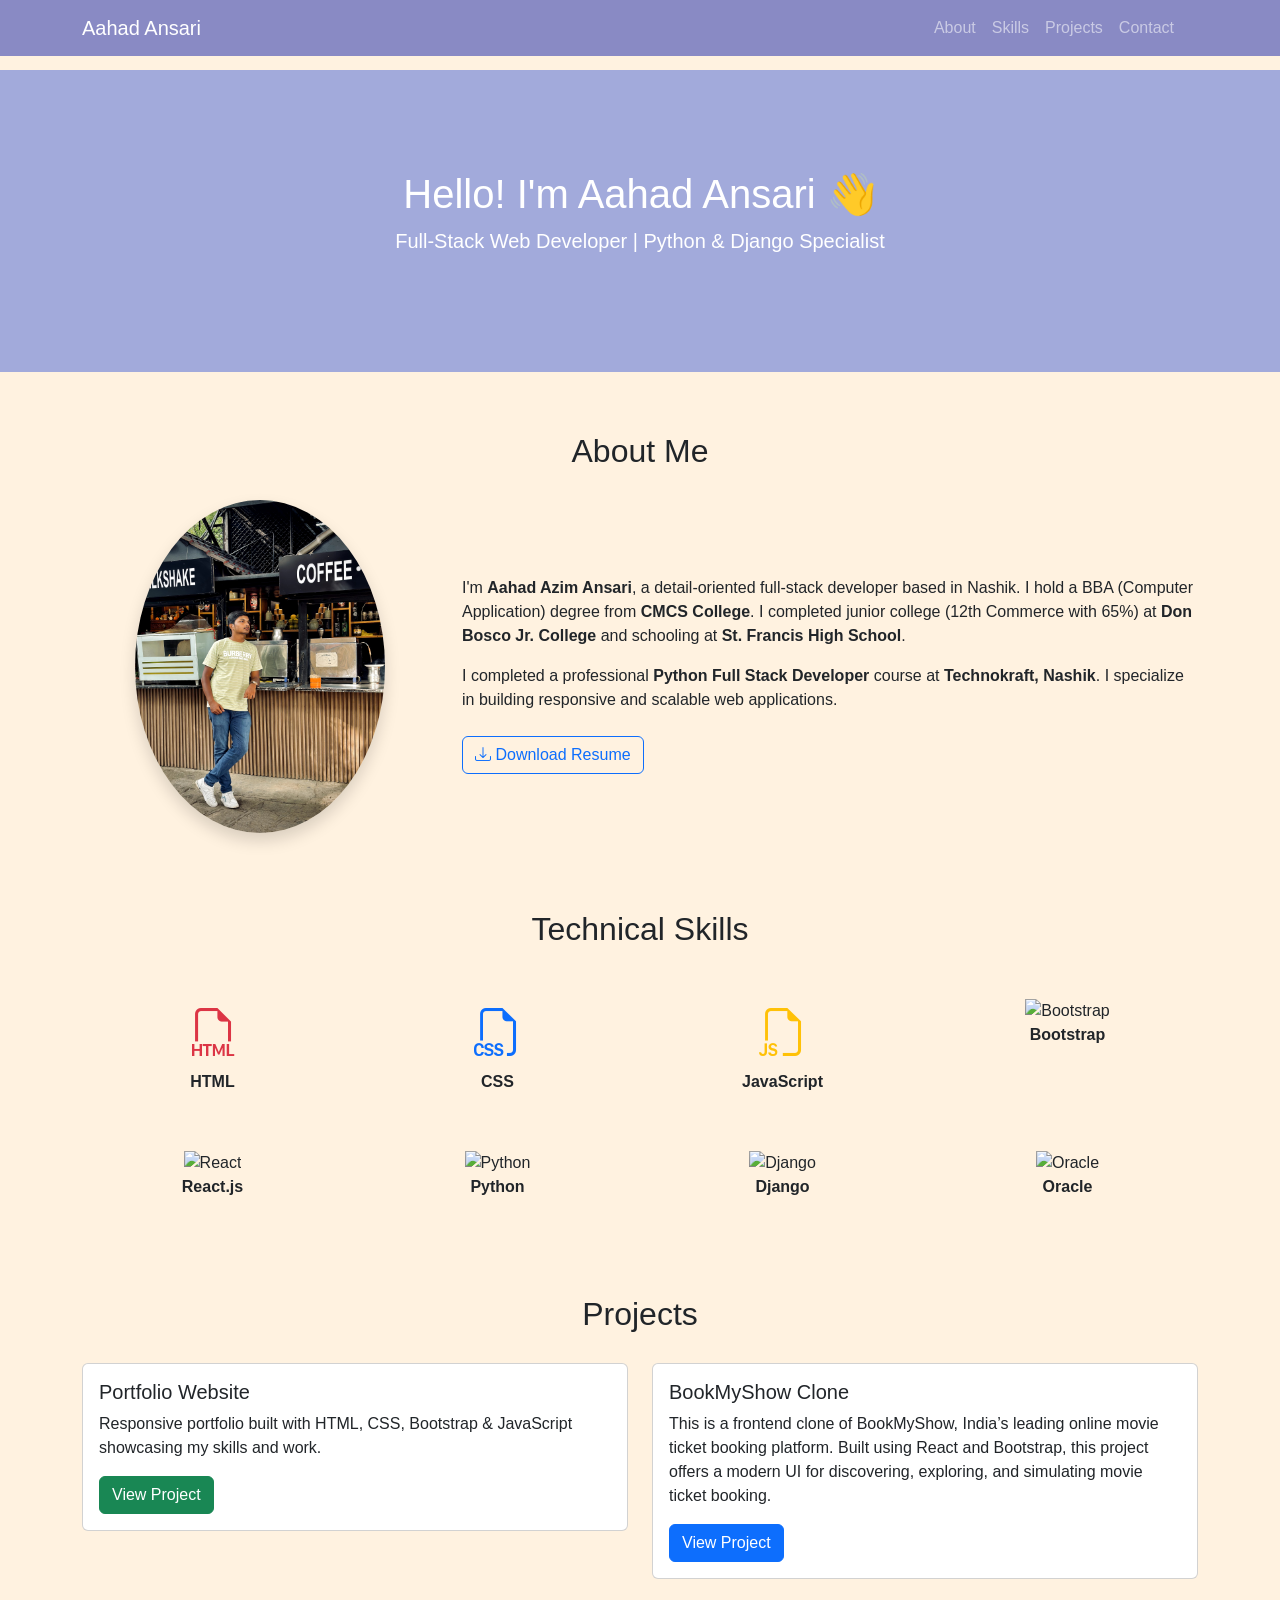
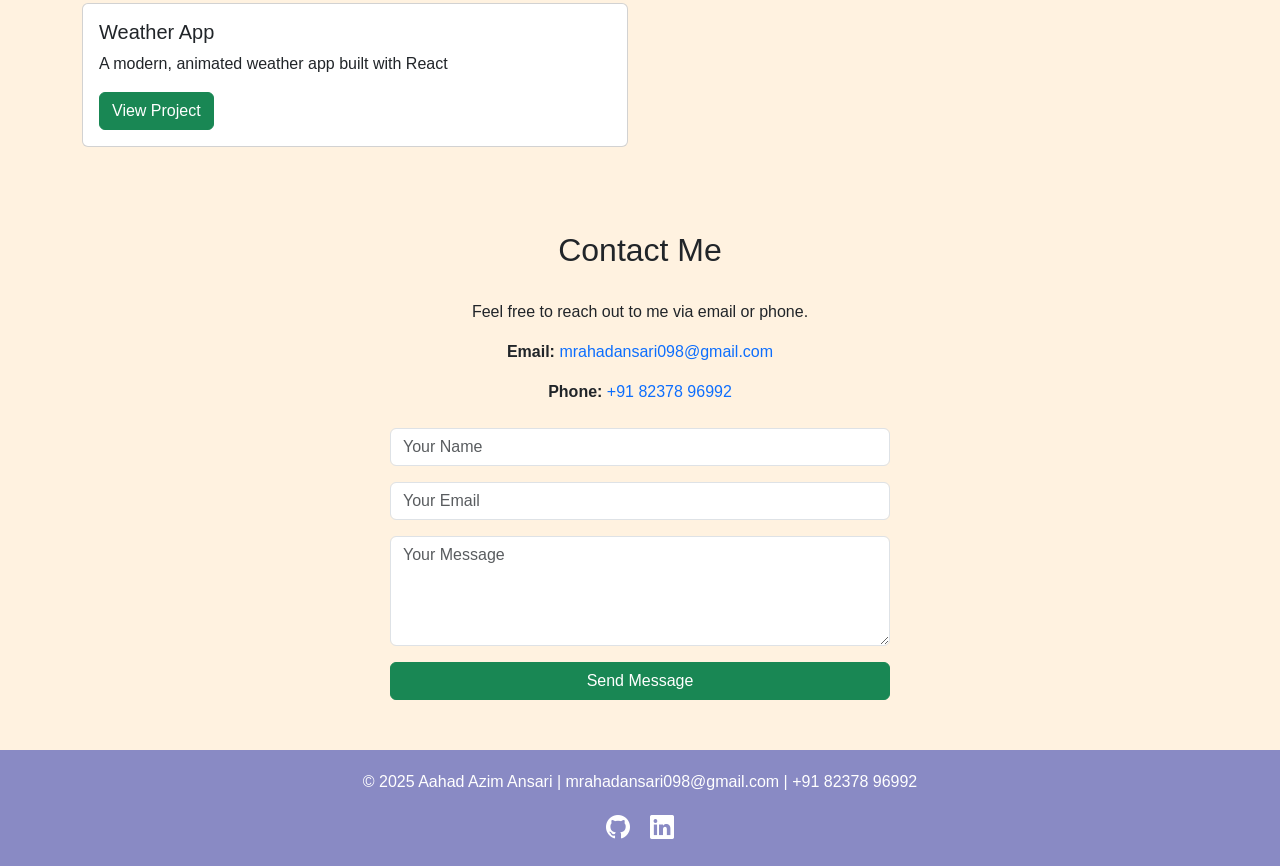
==== index.html @ b1c169b3 "Updated index.html with latest changes" ====
<!DOCTYPE html>
<html lang="en" data-bs-theme="light">
<head>
  <meta charset="UTF-8" />
  <meta name="viewport" content="width=device-width, initial-scale=1" />
  <title>Aahad Azim Ansari | Full-Stack Developer</title>

  <link href="https://cdn.jsdelivr.net/npm/bootstrap@5.3.3/dist/css/bootstrap.min.css" rel="stylesheet" />
  
  <link rel="stylesheet" href="https://cdn.jsdelivr.net/npm/bootstrap-icons@1.10.5/font/bootstrap-icons.css" />
  
  <link href="https://unpkg.com/aos@2.3.4/dist/aos.css" rel="stylesheet" />

  <link rel="stylesheet" href="port.css">

</head>
<body>

  <nav class="navbar navbar-expand-lg navbar-dark  fixed-top">
    <div class="container">
      <a class="navbar-brand" href="#">Aahad Ansari</a>
      <button class="navbar-toggler" type="button" data-bs-toggle="collapse" data-bs-target="#navbarNav">
        <span class="navbar-toggler-icon"></span>
      </button>
      <div class="collapse navbar-collapse justify-content-end" id="navbarNav">
        <ul class="navbar-nav me-3">
          <li class="nav-item"><a class="nav-link" href="#about">About</a></li>
          <li class="nav-item"><a class="nav-link" href="#skills">Skills</a></li>
          <li class="nav-item"><a class="nav-link" href="#projects">Projects</a></li>
          <li class="nav-item"><a class="nav-link" href="#contact">Contact</a></li>
        </ul>
        <!-- <button class="dark-toggle" id="darkModeBtn" title="Toggle dark mode">
          <i class="bi bi-moon-stars-fill"></i>
        </button> -->
      </div>
    </div>
  </nav>

  <header class="hero" >
    <div class="container">
      <h1>Hello! I'm Aahad Ansari 👋</h1>
      <p class="lead">Full-Stack Web Developer | Python & Django Specialist</p>
    </div>
  </header>

  <section id="about" class="container" data-aos="fade-up">
    <h2 class="section-title">About Me</h2>
    <div class="row align-items-center">
      <div class="col-md-4 text-center mb-3">
       <img
        src="ahad.jpg"
        alt="Aahad Azim Ansari"
        class="img-fluid rounded-circle shadow profile-pic"
        data-aos="flip-left"
        data-aos-duration="1000"
       />
      </div>
      <div class="col-md-8">
        <p>
          I'm <strong>Aahad Azim Ansari</strong>, a detail-oriented full-stack developer based in Nashik. I hold a BBA (Computer Application) degree from <strong>CMCS College</strong>. I completed junior college (12th Commerce with 65%) at <strong>Don Bosco Jr. College</strong> and schooling at <strong>St. Francis High School</strong>.
        </p>
        <p>
          I completed a professional <strong>Python Full Stack Developer</strong> course at <strong>Technokraft, Nashik</strong>. I specialize in building responsive and scalable web applications.
        </p>
        <a href="resume.pdf" download class="btn btn-outline-primary mt-2">
          <i class="bi bi-download"></i> Download Resume
        </a>
      </div>
    </div>
  </section>

  <section id="skills" class="container" data-aos="fade-up">
    <h2 class="section-title">Technical Skills</h2>
    <div class="row text-center">
      <div class="col-md-3 col-6 skill-item" data-aos="fade-up" data-aos-delay="100">
        <i class="bi bi-filetype-html skill-icon text-danger"></i>
        <p><strong>HTML</strong></p>
      </div>
      <div class="col-md-3 col-6 skill-item" data-aos="fade-up" data-aos-delay="200">
        <i class="bi bi-filetype-css skill-icon text-primary"></i>
        <p><strong>CSS</strong></p>
      </div>
      <div class="col-md-3 col-6 skill-item" data-aos="fade-up" data-aos-delay="300">
        <i class="bi bi-filetype-js skill-icon text-warning"></i>
        <p><strong>JavaScript</strong></p>
      </div>
      <div class="col-md-3 col-6 skill-item" data-aos="fade-up" data-aos-delay="400">
        <img src="https://getbootstrap.com/docs/5.3/assets/brand/bootstrap-logo-shadow.png" alt="Bootstrap" width="40" />
        <p><strong>Bootstrap</strong></p>
      </div>
      <div class="col-md-3 col-6 skill-item" data-aos="fade-up" data-aos-delay="500">
        <img src="https://upload.wikimedia.org/wikipedia/commons/a/a7/React-icon.svg" alt="React" width="40" />
        <p><strong>React.js</strong></p>
      </div>
      <div class="col-md-3 col-6 skill-item" data-aos="fade-up" data-aos-delay="600">
        <img src="https://upload.wikimedia.org/wikipedia/commons/c/c3/Python-logo-notext.svg" alt="Python" width="40" />
        <p><strong>Python</strong></p>
      </div>
      <div class="col-md-3 col-6 skill-item" data-aos="fade-up" data-aos-delay="700">
        <img src="https://static.djangoproject.com/img/logos/django-logo-negative.svg" alt="Django" width="70" />
        <p><strong>Django</strong></p>
      </div>
      <div class="col-md-3 col-6 skill-item" data-aos="fade-up" data-aos-delay="800">
        <img src="https://upload.wikimedia.org/wikipedia/commons/5/50/Oracle_logo.svg" alt="Oracle" width="60" />
        <p><strong>Oracle</strong></p>
      </div>
    </div>
  </section>

  <section id="projects" class="container" data-aos="fade-up">
    <h2 class="section-title">Projects</h2>
    <div class="row">
      <div class="col-md-6 mb-4" data-aos="zoom-in-up">
        <div class="card">
          <div class="card-body">
            <h5 class="card-title">Portfolio Website</h5>
            <p class="card-text">Responsive portfolio built with HTML, CSS, Bootstrap & JavaScript showcasing my skills and work.</p>
            <a href="#" class="btn btn-success" target="_blank" >View Project</a>
          </div>
        </div>
      </div>
      <div class="col-md-6 mb-4" data-aos="zoom-in-up">
        <div class="card">
          <div class="card-body">
            <h5 class="card-title">BookMyShow Clone</h5>
            <p class="card-text">This is a frontend clone of BookMyShow, India’s leading online movie ticket booking platform. Built using React and Bootstrap, this project offers a modern UI for discovering, exploring, and simulating movie ticket booking.</p>
            <a href="https://bookmyshow-clone-psi-bice.vercel.app/" class="btn btn-primary" target="_blank">View Project</a>
          </div>
        </div>
      </div>
      <div class="col-md-6 mb-4" data-aos="zoom-in-up">
        <div class="card">
          <div class="card-body">
            <h5 class="card-title">Weather App</h5>
            <p class="card-text">A modern, animated weather app built with React</p>
            <a href="https://weather-app-eight-alpha-33.vercel.app/" class="btn btn-success" target="_blank" >View Project</a>
          </div>
        </div>
      </div>
    </div>
  </section>

  <section id="contact" class="container" data-aos="fade-up">
    <h2 class="section-title">Contact Me</h2>
    <p class="text-center">Feel free to reach out to me via email or phone.</p>
    <div class="text-center mb-4">
      <p><strong>Email:</strong> <a href="mailto:mrahadansari098@gmail.com">mrahadansari098@gmail.com</a></p>
      <p><strong>Phone:</strong> <a href="tel:+918237896992">+91 82378 96992</a></p>
    </div>
    <form  method="POST" class="mx-auto" style="max-width: 500px;">
      <div class="mb-3">
        <input type="text" name="name" class="form-control" placeholder="Your Name" required />
      </div>
      <div class="mb-3">
        <input type="email" name="email" class="form-control" placeholder="Your Email" required />
      </div>
      <div class="mb-3">
        <textarea name="message" class="form-control" placeholder="Your Message" rows="4" required></textarea>
      </div>
      <button type="submit" class="btn btn-success w-100">Send Message</button>
    </form>
  </section>

  <footer>
    <p>&copy; 2025 Aahad Azim Ansari | 
      <a href="mailto:mrahadansari098@gmail.com" class="text-white">mrahadansari098@gmail.com</a> | 
      <a href="tel:+918237896992" class="text-white">+91 82378 96992</a>
    </p>
    <div class="mt-2">
      <a href="https://github.com/Aahad098" target="_blank" class="text-white me-3">
        <i class="bi bi-github" style="font-size: 1.5rem;"></i>
      </a>
      <a href="https://www.linkedin.com/in/%F0%9D%99%B0%F0%9D%9A%8A%F0%9D%9A%91%F0%9D%9A%8A%F0%9D%9A%8D-%F0%9D%99%B0%F0%9D%9A%97%F0%9D%9A%9C%F0%9D%9A%8A%F0%9D%9A%9B%F0%9D%9A%92-953450250" target="_blank" class="text-white">
        <i class="bi bi-linkedin" style="font-size: 1.5rem;"></i>
      </a>
    </div>
  </footer>

  <script src="https://cdn.jsdelivr.net/npm/bootstrap@5.3.3/dist/js/bootstrap.bundle.min.js"></script>
  <script src="https://unpkg.com/aos@2.3.4/dist/aos.js"></script>
  <script>
    AOS.init();

    const darkBtn = document.getElementById('darkModeBtn');
    darkBtn.addEventListener('click', () => {
      const html = document.documentElement;
      const isDark = html.getAttribute('data-bs-theme') === 'dark';
      html.setAttribute('data-bs-theme', isDark ? 'light' : 'dark');
      darkBtn.innerHTML = isDark 
        ? '<i class="bi bi-moon-stars-fill"></i>'
        : '<i class="bi bi-sun-fill"></i>';
    });

          
  </script>
</body>
</html>
---- port.css ----
body {
      font-family: 'Segoe UI', sans-serif;
      padding-top: 70px;
      transition: background-color 0.3s, color 0.3s;
      background-color: #FFF2E0;
    }
    nav{
      background-color: #898AC4;
    }
    .hero {
      background-color: #A2AADB;
      color: white;
      padding: 100px 0;
      text-align: center;
    }

    .profile-pic {
      max-width: 250px;
      transition: transform 0.5s ease, box-shadow 0.5s ease;
      border-radius: 50%;
      cursor: pointer;
      animation: pulse-glow 2s infinite ease-in-out;
      box-shadow: 0 0 0 rgba(23, 162, 184, 0.7);
     }

/* Hover Effect */
.profile-pic:hover {
  transform: scale(1.08) rotate(-2deg);
  box-shadow: 0 12px 30px rgba(0, 0, 0, 0.3), 0 0 20px rgba(23, 162, 184, 0.6);
 }

/* Click Effect */
.profile-pic.clicked {
  animation: bounce 0.6s ease;
  box-shadow: 0 0 0 6px rgba(40, 167, 69, 0.4);
}

/* Keyframes */
@keyframes bounce {
  0%, 100% {
    transform: scale(1);
  }
  30% {
    transform: scale(1.2);
  }
  50% {
    transform: scale(0.95);
  }
  70% {
    transform: scale(1.05);
  }
}

@keyframes pulse-glow {
  0% {
    box-shadow: 0 0 0 0 rgba(23, 162, 184, 0.5);
  }
  70% {
    box-shadow: 0 0 0 10px rgba(23, 162, 184, 0);
  }
  100% {
    box-shadow: 0 0 0 0 rgba(23, 162, 184, 0);
  }
}
    .section-title {
      margin-top: 60px;
      margin-bottom: 30px;
      text-align: center;
    }
    .skill-icon {
      font-size: 3rem;
      margin-bottom: 10px;
    }
    .skill-item {
      padding: 20px;
    }
    .card:hover {
      transform: scale(1.03);
      transition: transform 0.3s ease;
    }
    footer {
      background: #898AC4;
      color: white;
      text-align: center;
      padding: 20px 0;
      margin-top: 50px;
    }
    a {
      text-decoration: none;
    }
    .dark-toggle {
      border: none;
      background: transparent;
      color: white;
      font-size: 1.3rem;
    }
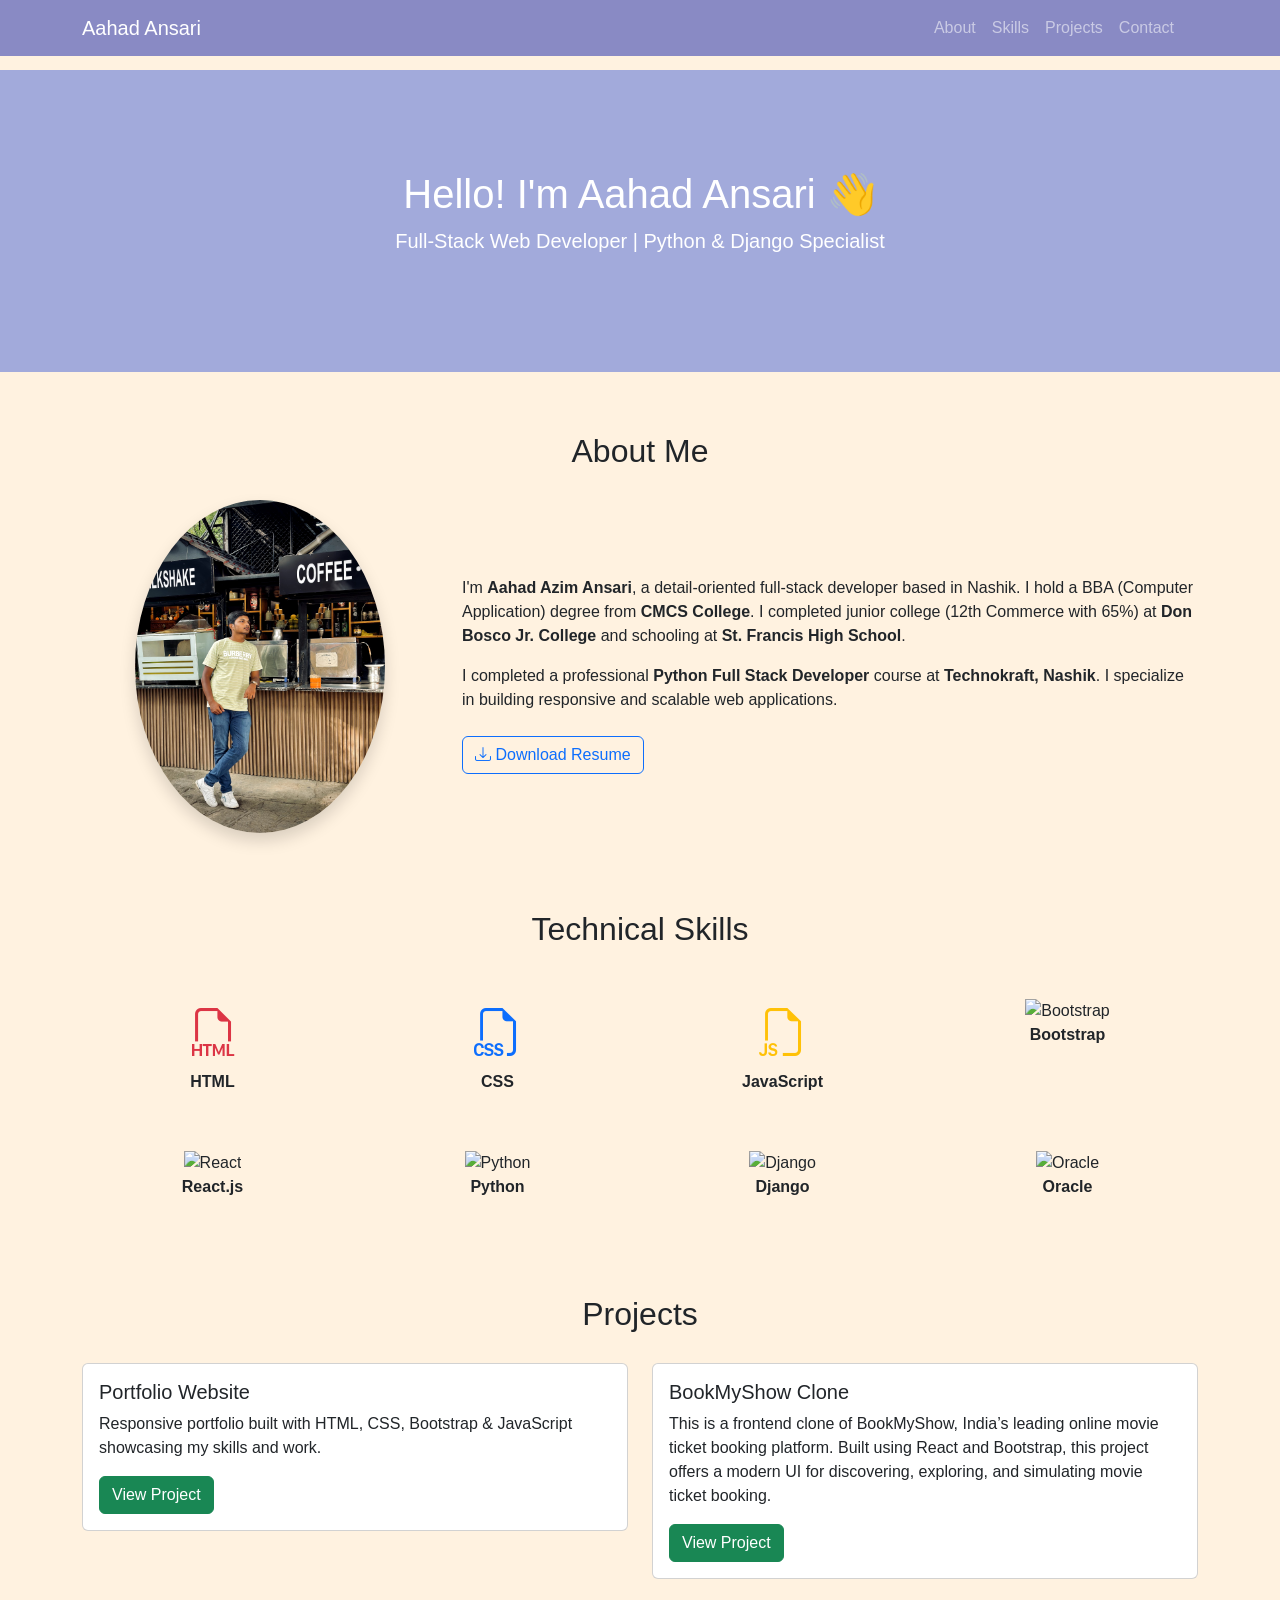
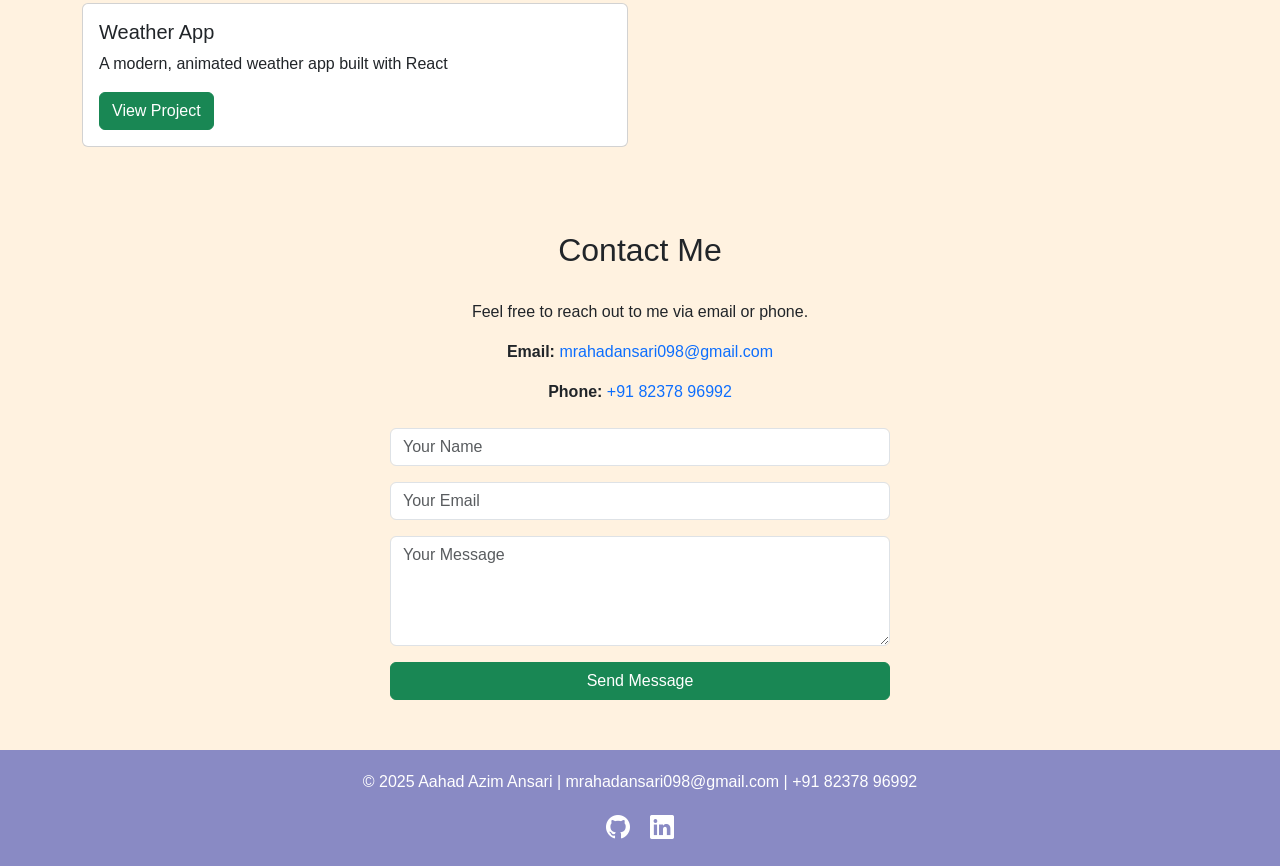
==== commit 82dd71fd: "Updated index.html with latest changes" ====
--- a/index.html
+++ b/index.html
@@ -124,7 +124,7 @@
           <div class="card-body">
             <h5 class="card-title">BookMyShow Clone</h5>
             <p class="card-text">This is a frontend clone of BookMyShow, India’s leading online movie ticket booking platform. Built using React and Bootstrap, this project offers a modern UI for discovering, exploring, and simulating movie ticket booking.</p>
-            <a href="https://bookmyshow-clone-psi-bice.vercel.app/" class="btn btn-primary" target="_blank">View Project</a>
+            <a href="https://bookmyshow-clone-psi-bice.vercel.app/" class="btn btn-success" target="_blank">View Project</a>
           </div>
         </div>
       </div>
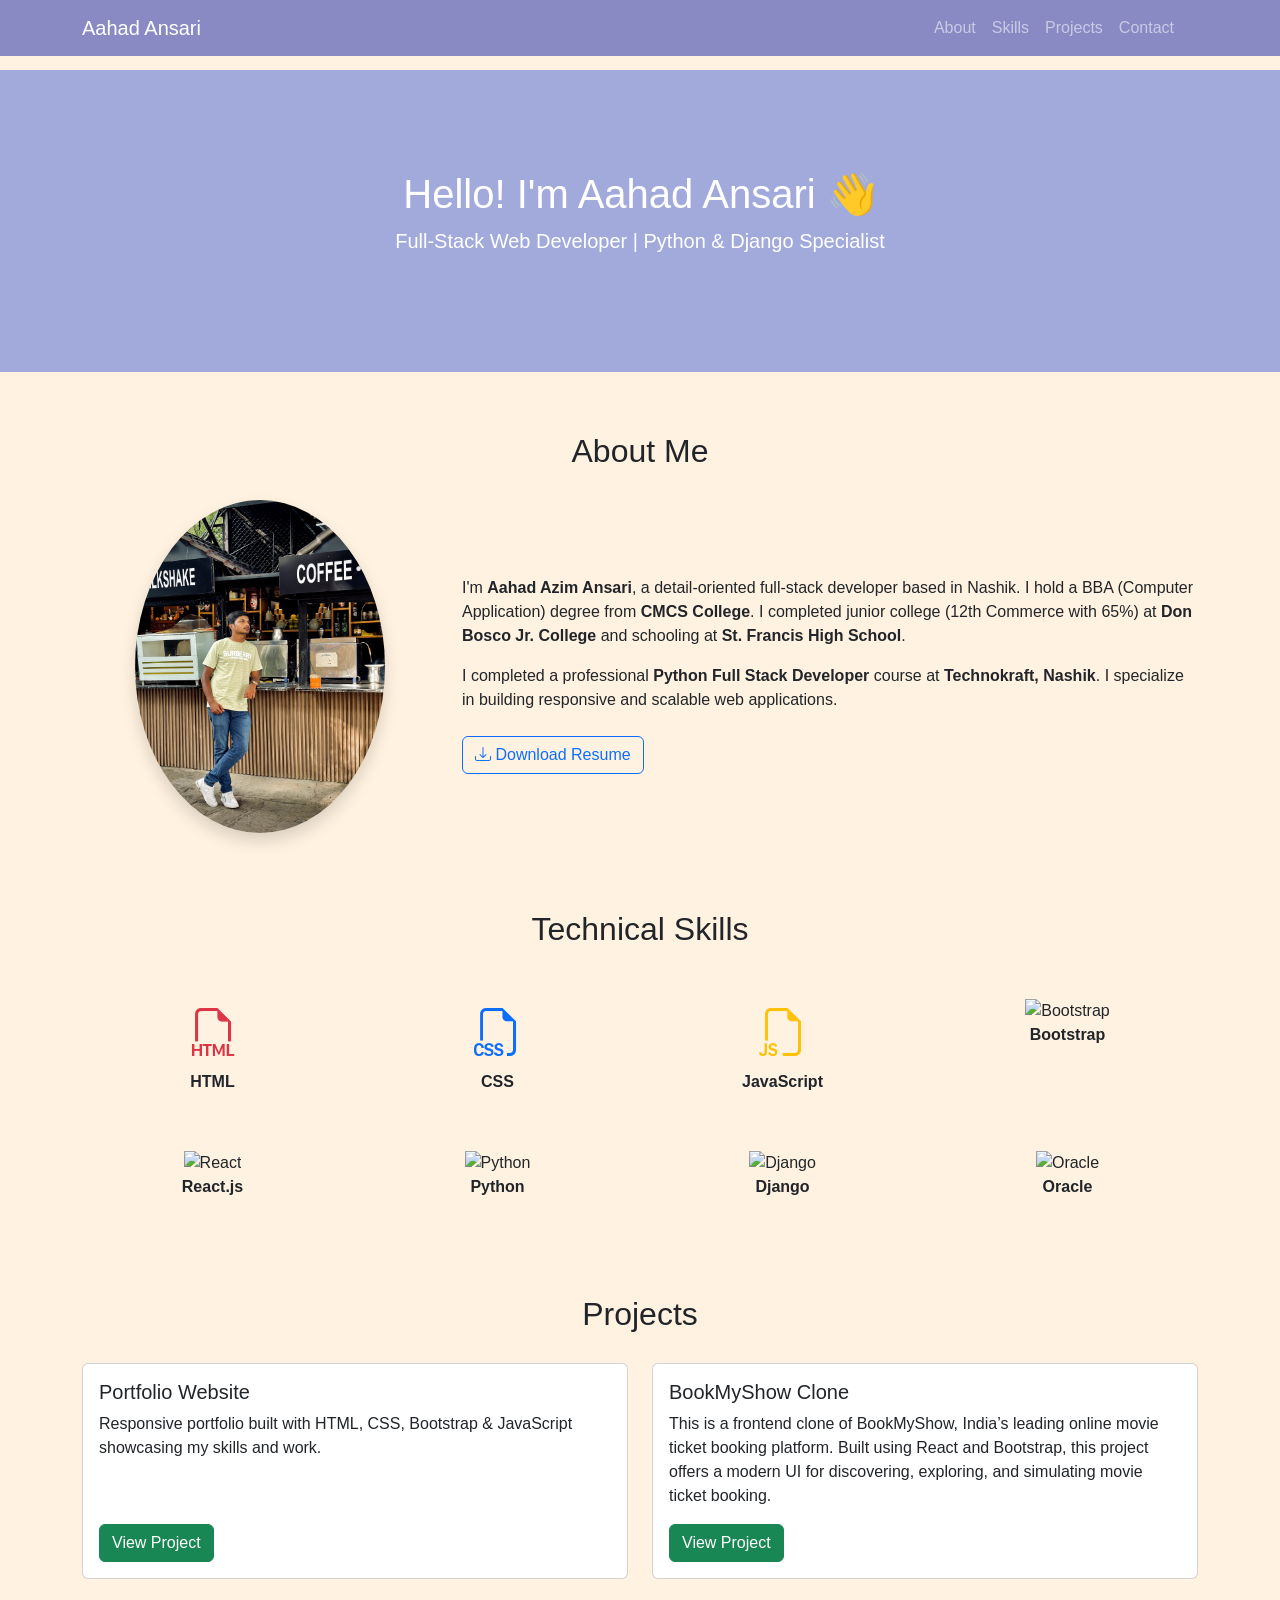
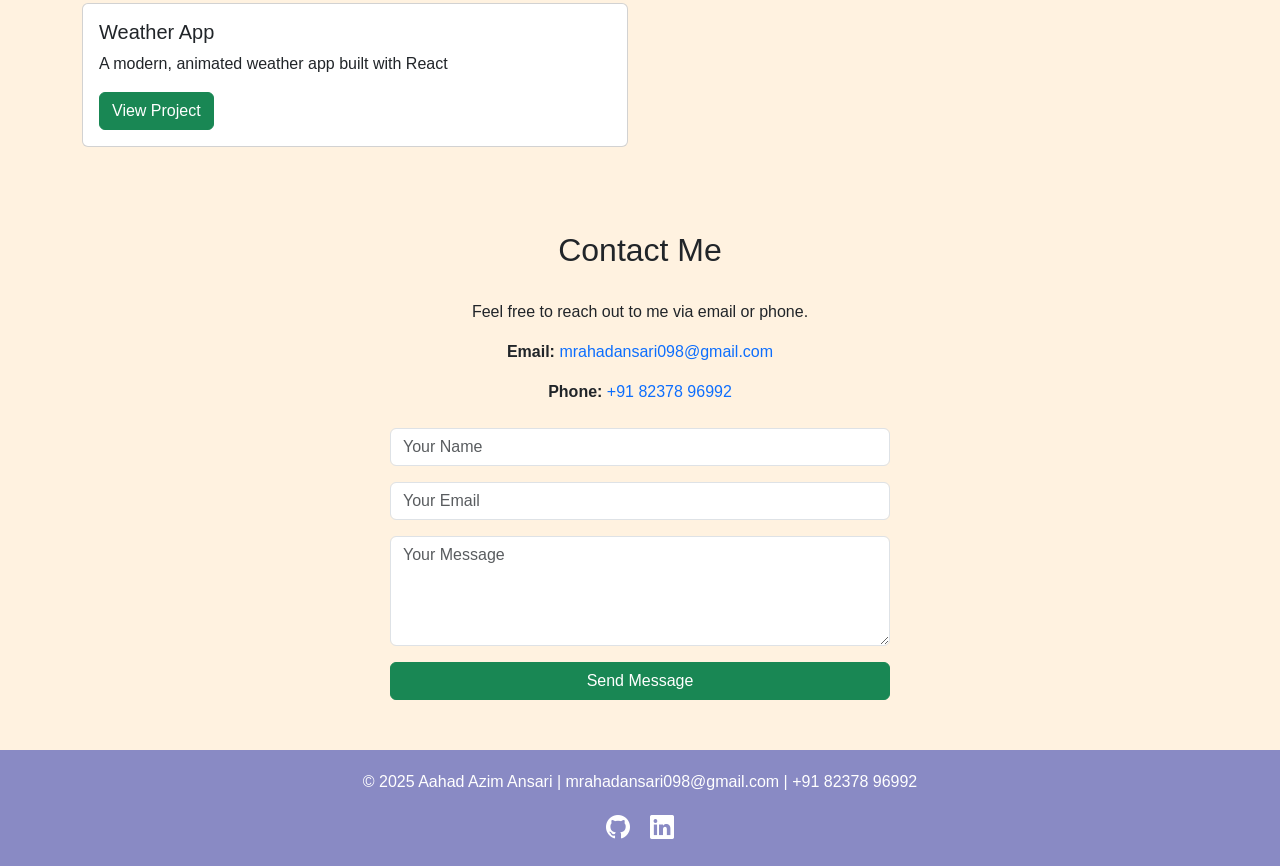
==== commit ce261a6a: "Updated index.html with latest changes" ====
--- a/index.html
+++ b/index.html
@@ -114,7 +114,7 @@
         <div class="card">
           <div class="card-body">
             <h5 class="card-title">Portfolio Website</h5>
-            <p class="card-text">Responsive portfolio built with HTML, CSS, Bootstrap & JavaScript showcasing my skills and work.</p>
+            <p class="card-text">Responsive portfolio built with HTML, CSS, Bootstrap & JavaScript showcasing my skills and work.</p><br><br>
             <a href="#" class="btn btn-success" target="_blank" >View Project</a>
           </div>
         </div>
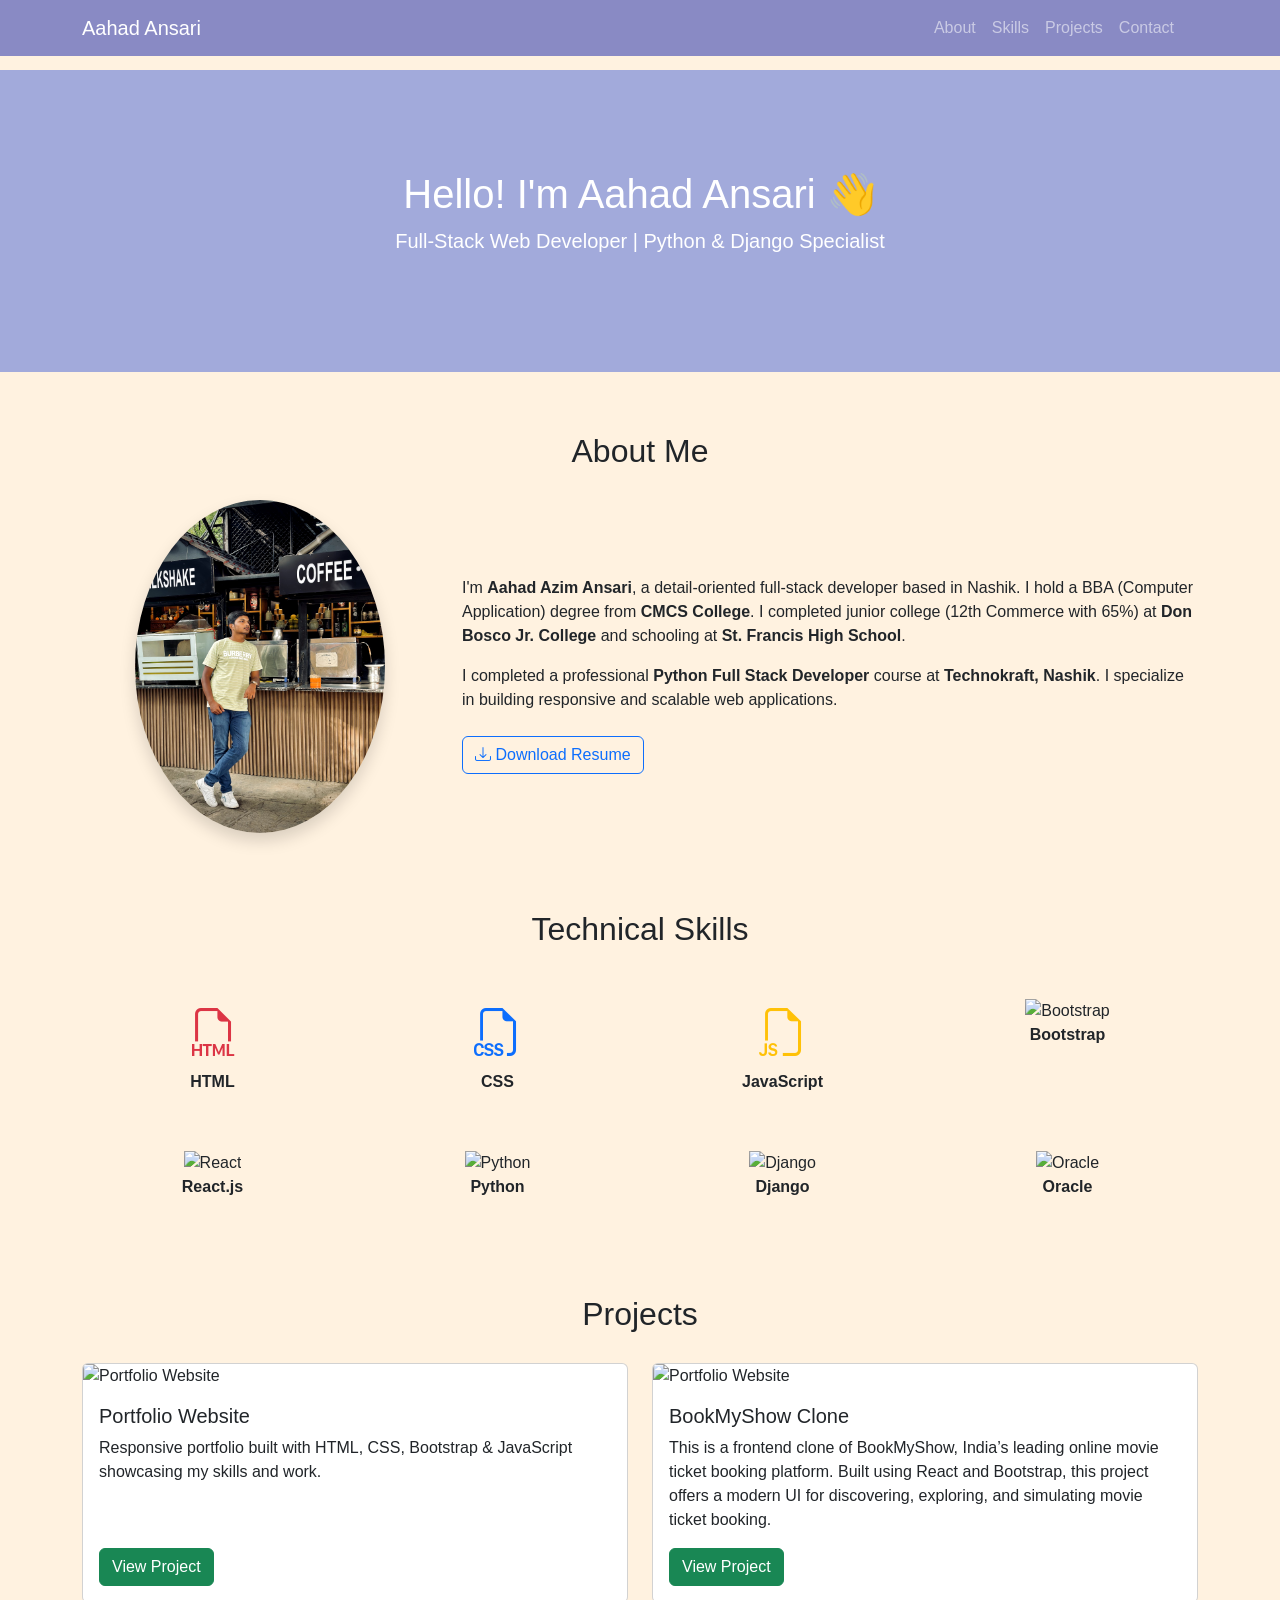
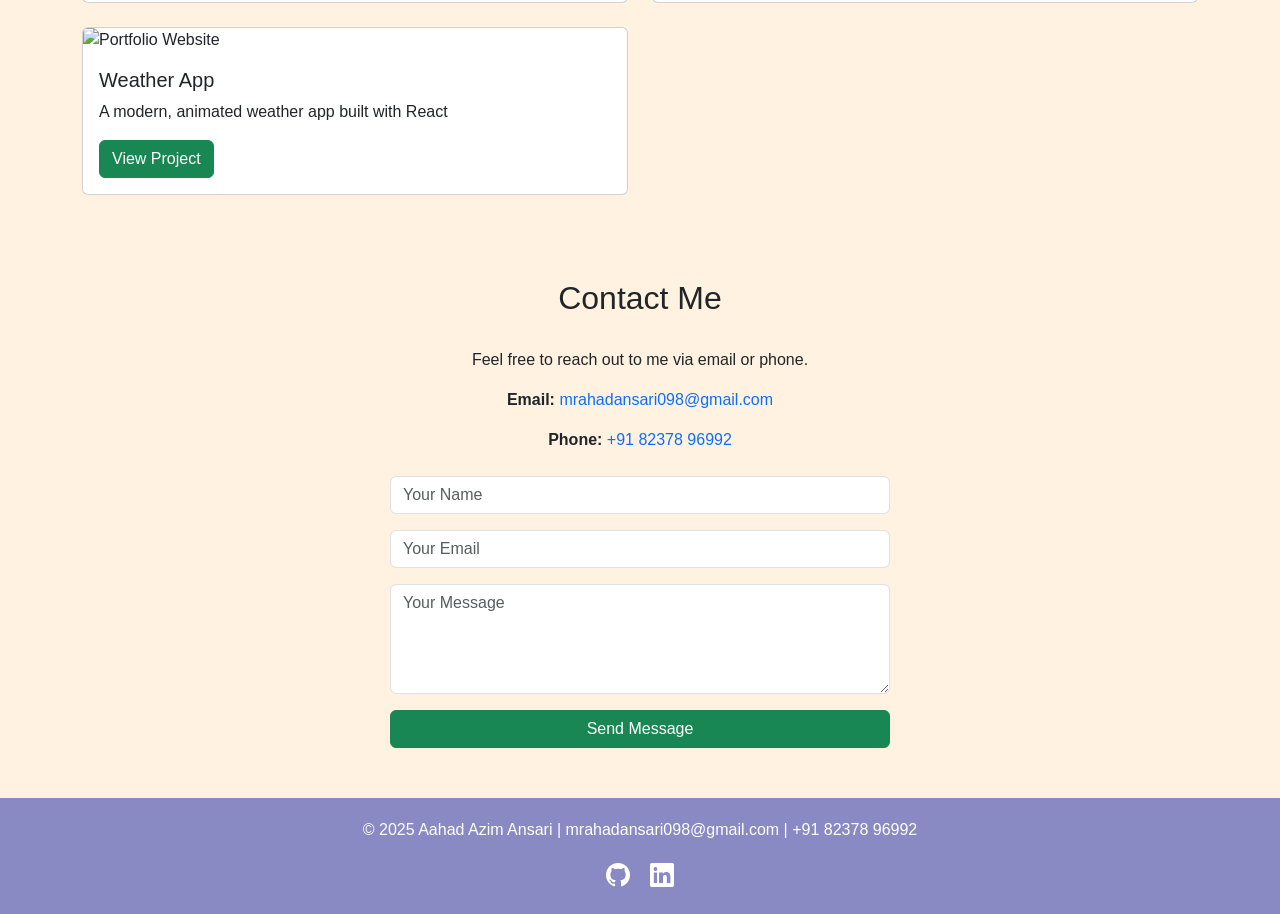
==== commit 154c7763: "Updated index.html with latest changes" ====
--- a/index.html
+++ b/index.html
@@ -112,6 +112,7 @@
     <div class="row">
       <div class="col-md-6 mb-4" data-aos="zoom-in-up">
         <div class="card">
+          <img src="portfolio.png" class="card-img-top" alt="Portfolio Website">
           <div class="card-body">
             <h5 class="card-title">Portfolio Website</h5>
             <p class="card-text">Responsive portfolio built with HTML, CSS, Bootstrap & JavaScript showcasing my skills and work.</p><br><br>
@@ -121,6 +122,7 @@
       </div>
       <div class="col-md-6 mb-4" data-aos="zoom-in-up">
         <div class="card">
+          <img src="cloneweb.png" class="card-img-top" alt="Portfolio Website">
           <div class="card-body">
             <h5 class="card-title">BookMyShow Clone</h5>
             <p class="card-text">This is a frontend clone of BookMyShow, India’s leading online movie ticket booking platform. Built using React and Bootstrap, this project offers a modern UI for discovering, exploring, and simulating movie ticket booking.</p>
@@ -130,6 +132,7 @@
       </div>
       <div class="col-md-6 mb-4" data-aos="zoom-in-up">
         <div class="card">
+           <img src="wheather.png" class="card-img-top" alt="Portfolio Website">
           <div class="card-body">
             <h5 class="card-title">Weather App</h5>
             <p class="card-text">A modern, animated weather app built with React</p>
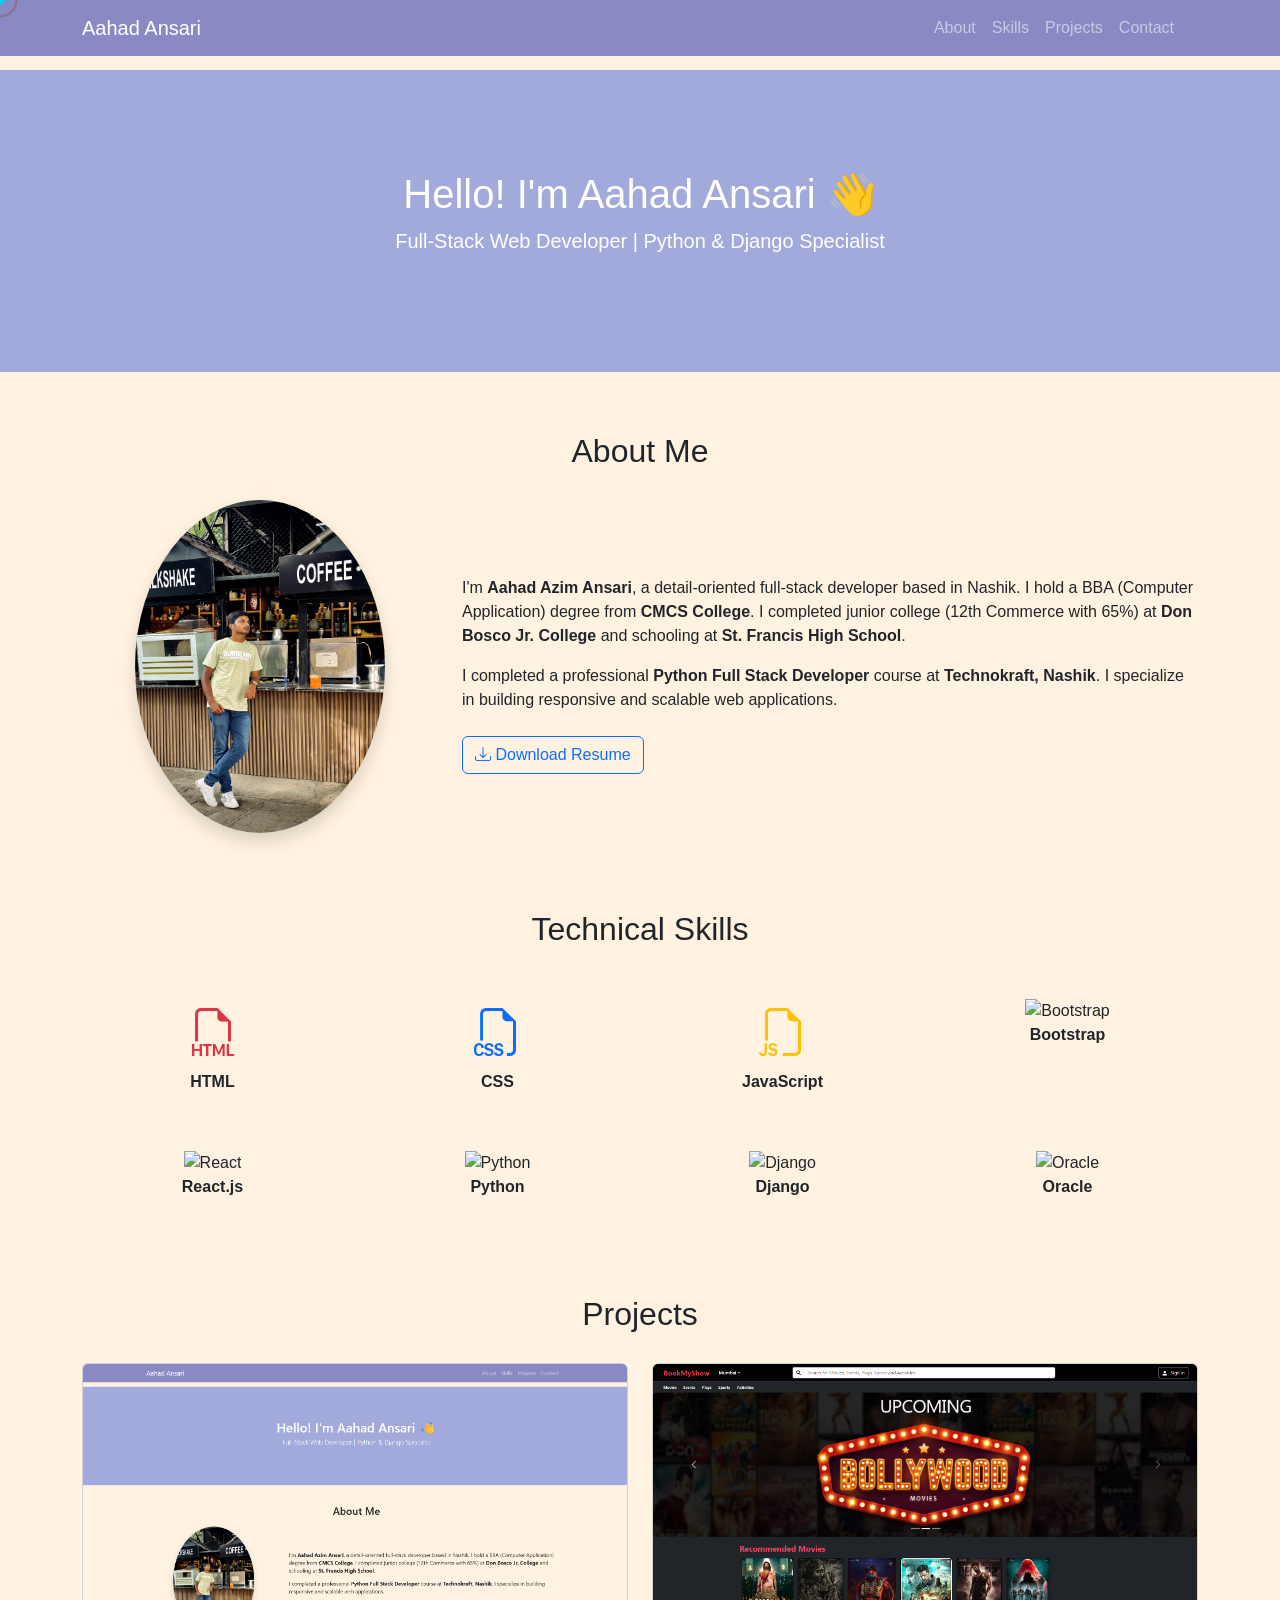
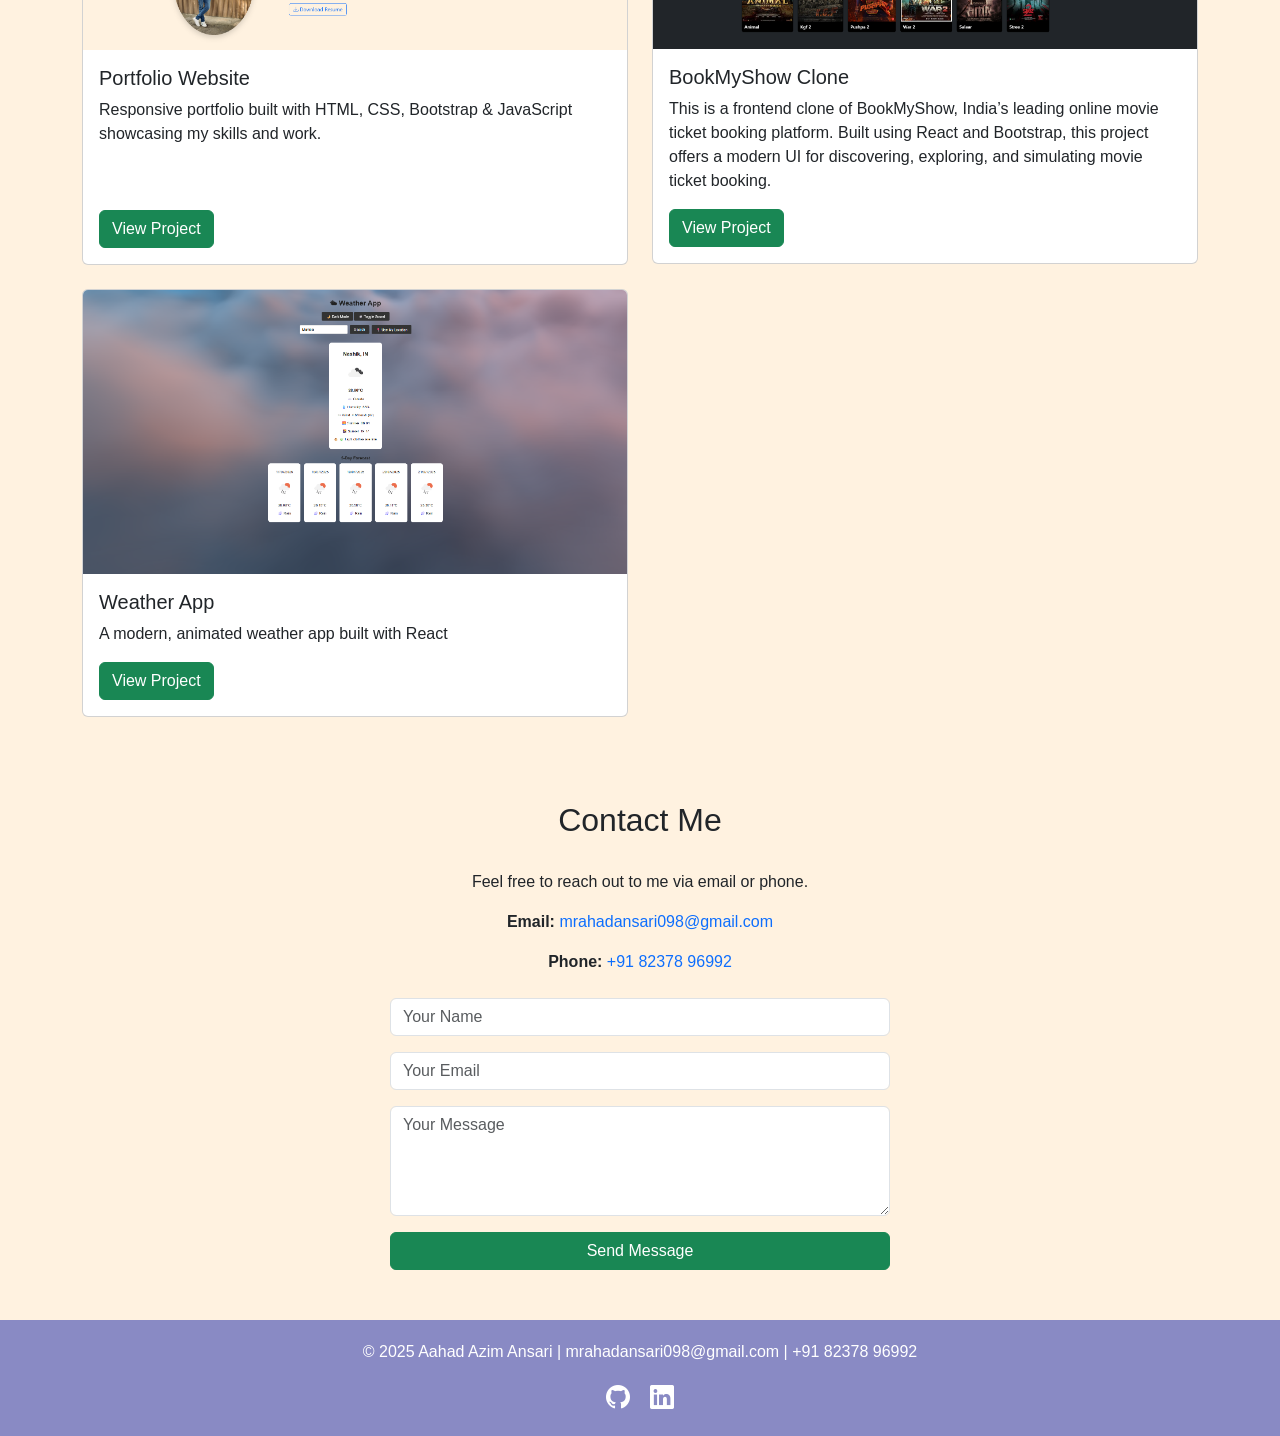
==== commit a8117966: "Fixed cursor animation position" ====
--- a/index.html
+++ b/index.html
@@ -194,7 +194,71 @@
         : '<i class="bi bi-sun-fill"></i>';
     });
 
-          
   </script>
+
+<div class="cursor-ring"></div>
+<div class="cursor-dot"></div>
+
+<script>
+  const ring = document.querySelector(".cursor-ring");
+  const dot = document.querySelector(".cursor-dot");
+
+  let mouseX = 0, mouseY = 0;
+  let ringX = 0, ringY = 0;
+
+  document.addEventListener("mousemove", (e) => {
+    mouseX = e.clientX;
+    mouseY = e.clientY;
+    dot.style.left = `${mouseX}px`;
+    dot.style.top = `${mouseY}px`;
+  });
+
+  function animate() {
+    ringX += (mouseX - ringX) * 0.15;
+    ringY += (mouseY - ringY) * 0.15;
+    ring.style.left = `${ringX}px`;
+    ring.style.top = `${ringY}px`;
+    requestAnimationFrame(animate);
+  }
+  animate();
+
+  // Hover effects
+  document.querySelectorAll("a, button, .btn, input, textarea, .card").forEach((el) => {
+    el.addEventListener("mouseenter", () => {
+      ring.classList.add("cursor-hover");
+    });
+    el.addEventListener("mouseleave", () => {
+      ring.classList.remove("cursor-hover");
+    });
+  });
+
+  // Click ripple
+  document.addEventListener("mousedown", () => {
+    ring.classList.add("clicked");
+  });
+  document.addEventListener("mouseup", () => {
+    setTimeout(() => ring.classList.remove("clicked"), 300);
+  });
+</script>
+
+<script>
+  // Add ripple on tap or click
+  document.querySelectorAll('button, a').forEach(el => {
+    el.classList.add('ripple-effect');
+
+    el.addEventListener('click', function(e) {
+      const circle = document.createElement("span");
+      circle.classList.add("ripple-effect");
+      const rect = el.getBoundingClientRect();
+      circle.style.left = `${e.clientX - rect.left}px`;
+      circle.style.top = `${e.clientY - rect.top}px`;
+      this.appendChild(circle);
+      setTimeout(() => circle.remove(), 600);
+    });
+  });
+</script>
+
+
+
 </body>
 </html>
--- a/port.css
+++ b/port.css
@@ -93,4 +93,90 @@
       background: transparent;
       color: white;
       font-size: 1.3rem;
-    }+    }
+ .cursor-ring {
+  position: fixed;
+  top: 0;
+  left: 0;
+  width: 35px;
+  height: 35px;
+  border: 2px solid rgba(13, 202, 240, 0.4);
+  border-radius: 50%;
+  pointer-events: none;
+  transform: translate(-50%, -50%);
+  transition: transform 0.15s ease-out, border-color 0.3s ease, box-shadow 0.3s ease;
+  z-index: 9999;
+  mix-blend-mode: difference;
+}
+
+.cursor-dot {
+  position: fixed;
+  top: 0;
+  left: 0;
+  width: 10px;
+  height: 10px;
+  background-color: #0dcaf0;
+  border-radius: 50%;
+  pointer-events: none;
+  transform: translate(-50%, -50%);
+  z-index: 9999;
+  transition: background-color 0.3s;
+}
+
+/* On Hover */
+.cursor-hover {
+  transform: translate(-50%, -50%) scale(2.3);
+  box-shadow: 0 0 12px rgba(13, 202, 240, 0.5);
+  border-color: rgba(13, 202, 240, 0.6);
+}
+
+/* Ripple Click */
+.cursor-ring.clicked {
+  animation: ripple 0.4s ease-out;
+}
+
+@keyframes ripple {
+  0% {
+    transform: translate(-50%, -50%) scale(2.5);
+    opacity: 1;
+  }
+  100% {
+    transform: translate(-50%, -50%) scale(1);
+    opacity: 0;
+  }
+}
+
+/* Hide on touch devices */
+@media (pointer: coarse) {
+  .cursor-dot, .cursor-ring {
+    display: none;
+  }
+}
+
+.ripple-effect {
+  position: relative;
+  overflow: hidden;
+}
+
+.ripple-effect::after {
+  content: "";
+  position: absolute;
+  background: rgba(13, 202, 240, 0.4); /* Bootstrap info color ripple */
+  border-radius: 50%;
+  transform: scale(0);
+  opacity: 1;
+  pointer-events: none;
+  animation: ripple 0.6s ease-out;
+}
+
+@keyframes ripple {
+  to {
+    transform: scale(4);
+    opacity: 0;
+  }
+}
+
+section.highlighted {
+  background-color: #f0f8ff; /* Light background when in view */
+  transition: background-color 0.4s ease-in-out;
+}
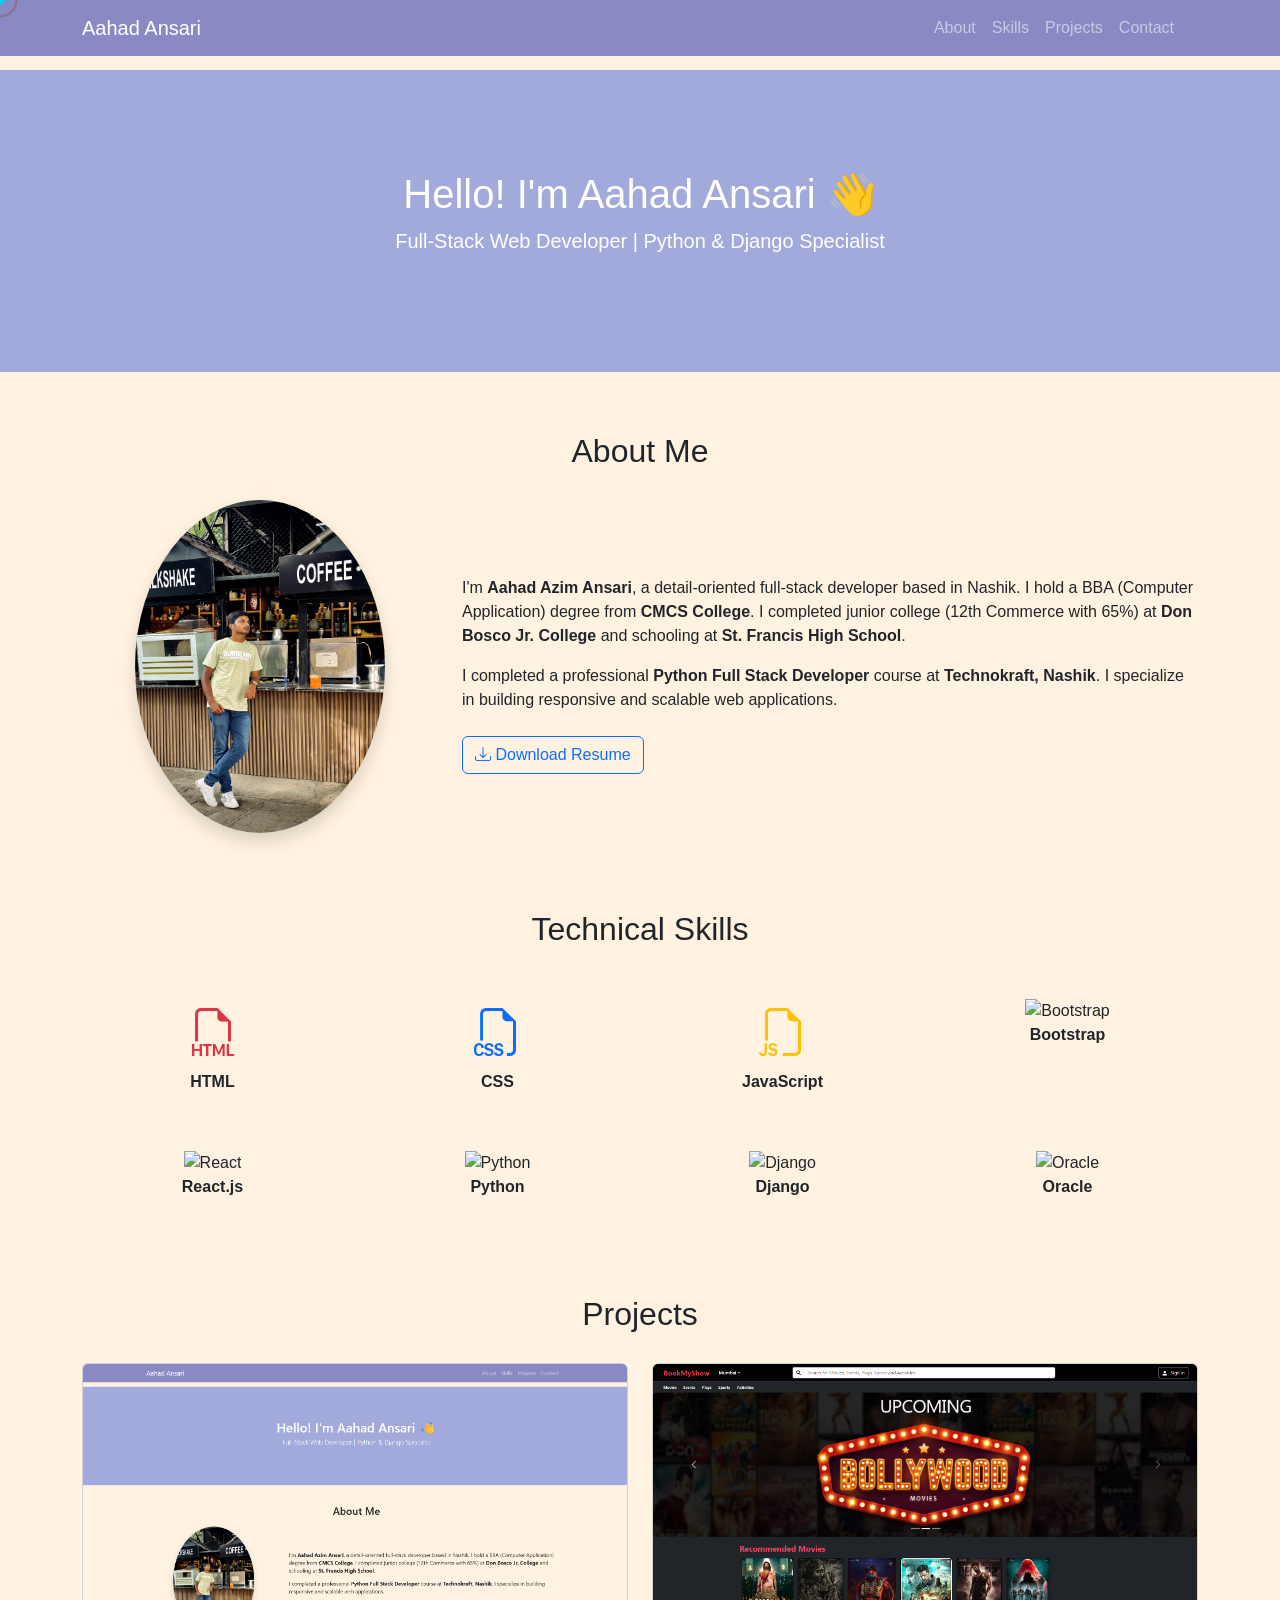
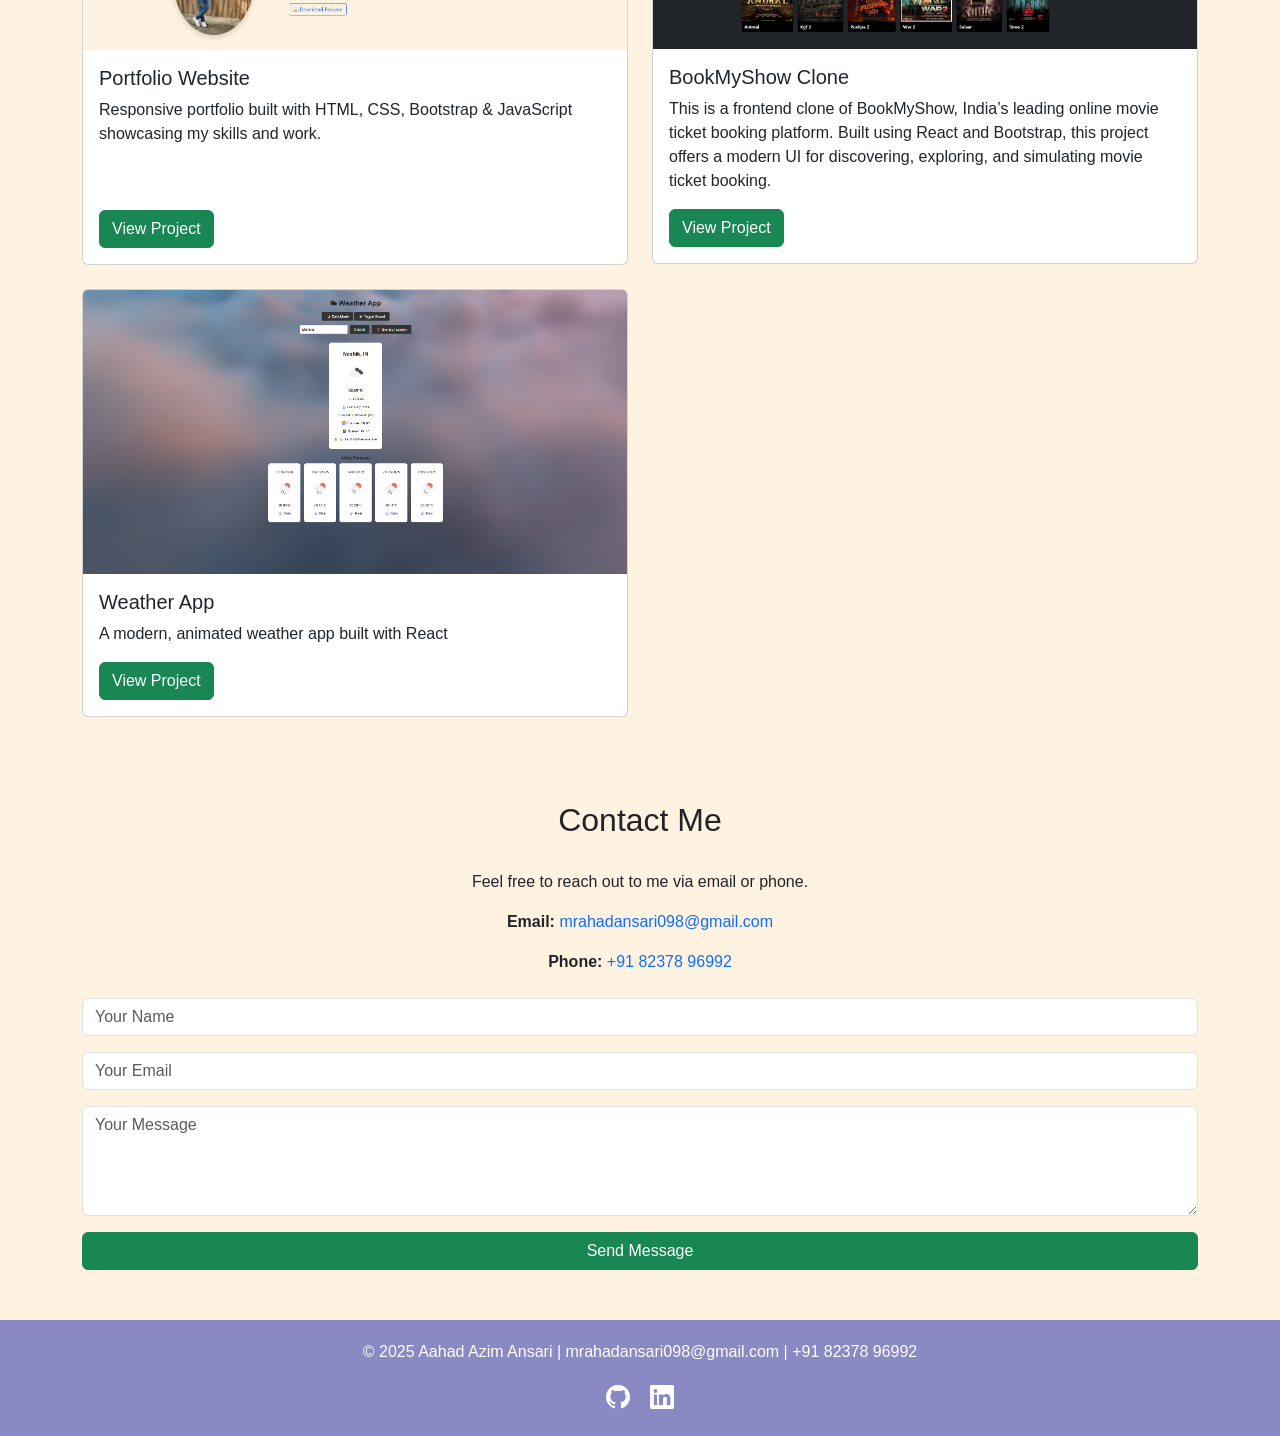
==== commit 44c721d9: "Update contact form to use deployed backend" ====
--- a/index.html
+++ b/index.html
@@ -150,18 +150,18 @@
       <p><strong>Email:</strong> <a href="mailto:mrahadansari098@gmail.com">mrahadansari098@gmail.com</a></p>
       <p><strong>Phone:</strong> <a href="tel:+918237896992">+91 82378 96992</a></p>
     </div>
-    <form  method="POST" class="mx-auto" style="max-width: 500px;">
-      <div class="mb-3">
-        <input type="text" name="name" class="form-control" placeholder="Your Name" required />
-      </div>
-      <div class="mb-3">
-        <input type="email" name="email" class="form-control" placeholder="Your Email" required />
-      </div>
-      <div class="mb-3">
-        <textarea name="message" class="form-control" placeholder="Your Message" rows="4" required></textarea>
-      </div>
-      <button type="submit" class="btn btn-success w-100">Send Message</button>
-    </form>
+<form id="contactForm" method="POST" action="https://myportfolio-backend.onrender.com/contact/">
+  <div class="mb-3">
+    <input type="text" name="name" class="form-control" placeholder="Your Name" required />
+  </div>
+  <div class="mb-3">
+    <input type="email" name="email" class="form-control" placeholder="Your Email" required />
+  </div>
+  <div class="mb-3">
+    <textarea name="message" class="form-control" placeholder="Your Message" rows="4" required></textarea>
+  </div>
+  <button type="submit" class="btn btn-success w-100">Send Message</button>
+</form>
   </section>
 
   <footer>
@@ -257,8 +257,69 @@
     });
   });
 </script>
-
-
+<script>
+ document.getElementById('contactForm').addEventListener('submit', async function (e) {
+  e.preventDefault();
+
+  const form = e.target;
+  const data = {
+    name: form.name.value,
+    email: form.email.value,
+    message: form.message.value
+  };
+
+  try {
+    const response = await fetch(form.action, {
+      method: 'POST',
+      headers: { 'Content-Type': 'application/json' },
+      body: JSON.stringify(data)
+    });
+
+    const result = await response.json();
+
+    if (result.success) {
+      alert('Message sent successfully!');
+      form.reset();
+    } else {
+      alert('Error: ' + result.error);
+    }
+  } catch (err) {
+    alert('Network error: ' + err.message);
+  }
+});
+</script><script>
+  document.getElementById('contactForm').addEventListener('submit', async function (e) {
+    e.preventDefault();
+
+    const form = e.target;
+    const data = {
+      name: form.name.value,
+      email: form.email.value,
+      message: form.message.value
+    };
+
+    try {
+      const response = await fetch('https://myportfolio-backend-g56l.onrender.com/contact/', {
+        method: 'POST',
+        headers: {
+          'Content-Type': 'application/json'
+        },
+        body: JSON.stringify(data)
+      });
+
+      const result = await response.json();
+
+      if (response.ok && result.message) {
+        alert('✅ Message sent successfully!');
+        form.reset();
+      } else {
+        alert('❌ Error: ' + (result.error || 'Something went wrong.'));
+      }
+    } catch (err) {
+      alert('❌ Network error: ' + err.message);
+    }
+  });
+</script>
 
 </body>
 </html>
